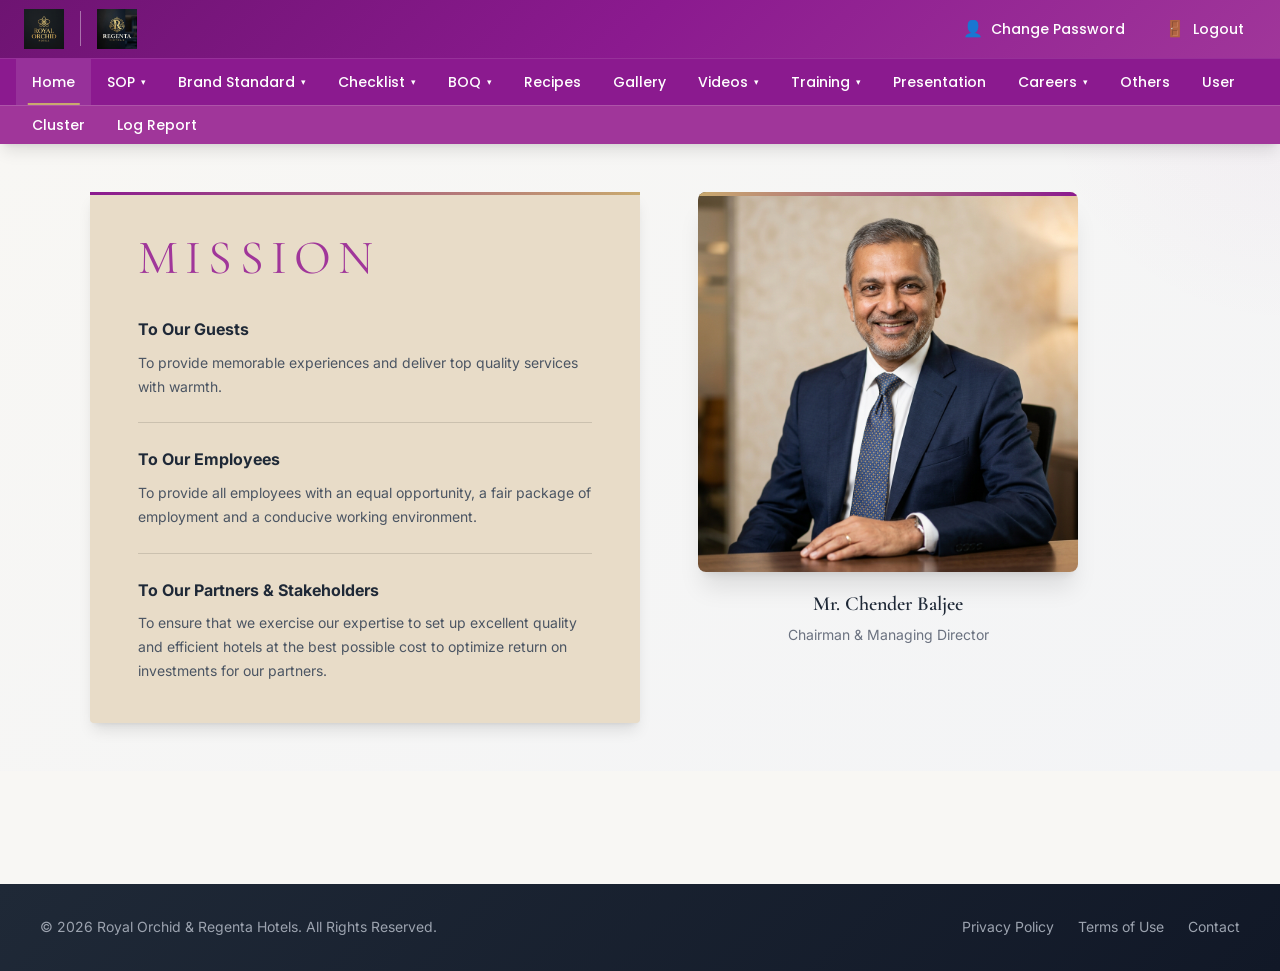
==== index.html @ 559117bc "Initial SOP Portal - Main page with mission section, navigation, and branding" ====
<!DOCTYPE html>
<html lang="en">
<head>
  <meta charset="UTF-8">
  <meta name="viewport" content="width=device-width, initial-scale=1.0">
  <meta name="description" content="Royal Orchid & Regenta Hotels - Standard Operating Procedures Portal. Access SOPs, Brand Standards, Checklists, Training materials and more.">
  <meta name="keywords" content="Royal Orchid Hotels, Regenta Hotels, SOP, Standard Operating Procedures, Hotel Management">
  <title>SOP Portal | Royal Orchid & Regenta Hotels</title>

  <!-- Stylesheets -->
  <link rel="stylesheet" href="css/index.css">
  <link rel="stylesheet" href="css/navbar.css">
  <link rel="stylesheet" href="css/components.css">
  <link rel="stylesheet" href="css/pages.css">

  <!-- Favicon -->
  <link rel="icon" type="image/png" href="assets/images/royal-orchid-logo.png">
</head>
<body>

  <!-- ===================================
       Site Header & Navigation
       =================================== -->
  <header class="site-header" id="siteHeader">

    <!-- Top Bar: Logos + User Actions -->
    <div class="top-bar">
      <div class="logo-section">
        <a href="index.html" title="Royal Orchid Hotels">
          <img src="assets/images/royal-orchid-logo.png" alt="Royal Orchid Hotels Logo" id="logoRoyalOrchid">
        </a>
        <div class="logo-divider"></div>
        <a href="index.html" title="Regenta Hotels">
          <img src="assets/images/regenta-logo.png" alt="Regenta Hotels Logo" id="logoRegenta">
        </a>
      </div>

      <div class="user-actions">
        <a href="#" id="changePasswordBtn" title="Change Password">
          <span class="icon">👤</span>
          <span>Change Password</span>
        </a>
        <a href="#" id="logoutBtn" title="Logout">
          <span class="icon">🚪</span>
          <span>Logout</span>
        </a>
      </div>
    </div>

    <!-- Primary Navigation -->
    <nav class="primary-nav" id="primaryNav" aria-label="Main Navigation">
      <button class="mobile-menu-toggle" id="mobileMenuToggle" aria-label="Toggle Menu">
        <span class="hamburger-icon">☰</span>
      </button>

      <div class="nav-container" id="navContainer">
        <ul class="nav-list">

          <!-- Home -->
          <li class="nav-item">
            <a href="index.html" class="nav-link active" id="navHome">Home</a>
          </li>

          <!-- SOP Dropdown -->
          <li class="nav-item has-dropdown">
            <a href="#" class="nav-link" id="navSOP">
              SOP <span class="dropdown-arrow">▾</span>
            </a>
            <div class="dropdown-menu" id="dropdownSOP">
              <a href="pages/sop.html?cat=front-office">Front Office</a>
              <a href="pages/sop.html?cat=housekeeping">Housekeeping</a>
              <a href="pages/sop.html?cat=food-beverage">Food & Beverage</a>
              <a href="pages/sop.html?cat=kitchen">Kitchen</a>
              <a href="pages/sop.html?cat=engineering">Engineering</a>
              <a href="pages/sop.html?cat=security">Security</a>
              <a href="pages/sop.html?cat=hr">Human Resources</a>
              <a href="pages/sop.html?cat=finance">Finance</a>
              <a href="pages/sop.html?cat=sales">Sales & Marketing</a>
              <a href="pages/sop.html?cat=it">IT</a>
            </div>
          </li>

          <!-- Brand Standard Dropdown -->
          <li class="nav-item has-dropdown">
            <a href="#" class="nav-link" id="navBrandStd">
              Brand Standard <span class="dropdown-arrow">▾</span>
            </a>
            <div class="dropdown-menu" id="dropdownBrandStd">
              <a href="pages/brand-standard.html?cat=royal-orchid">Royal Orchid Hotels</a>
              <a href="pages/brand-standard.html?cat=regenta">Regenta Hotels</a>
              <a href="pages/brand-standard.html?cat=regenta-central">Regenta Central</a>
              <a href="pages/brand-standard.html?cat=regenta-place">Regenta Place</a>
              <a href="pages/brand-standard.html?cat=regenta-inn">Regenta Inn</a>
            </div>
          </li>

          <!-- Checklist Dropdown -->
          <li class="nav-item has-dropdown">
            <a href="#" class="nav-link" id="navChecklist">
              Checklist <span class="dropdown-arrow">▾</span>
            </a>
            <div class="dropdown-menu" id="dropdownChecklist">
              <a href="pages/checklist.html?cat=daily">Daily Checklist</a>
              <a href="pages/checklist.html?cat=weekly">Weekly Checklist</a>
              <a href="pages/checklist.html?cat=monthly">Monthly Checklist</a>
              <a href="pages/checklist.html?cat=audit">Audit Checklist</a>
            </div>
          </li>

          <!-- BOQ Dropdown -->
          <li class="nav-item has-dropdown">
            <a href="#" class="nav-link" id="navBOQ">
              BOQ <span class="dropdown-arrow">▾</span>
            </a>
            <div class="dropdown-menu" id="dropdownBOQ">
              <a href="pages/boq.html?cat=rooms">Rooms</a>
              <a href="pages/boq.html?cat=restaurant">Restaurant</a>
              <a href="pages/boq.html?cat=kitchen">Kitchen</a>
              <a href="pages/boq.html?cat=banquet">Banquet</a>
              <a href="pages/boq.html?cat=public-area">Public Area</a>
            </div>
          </li>

          <!-- Recipes -->
          <li class="nav-item">
            <a href="pages/recipes.html" class="nav-link" id="navRecipes">Recipes</a>
          </li>

          <!-- Gallery -->
          <li class="nav-item">
            <a href="pages/gallery.html" class="nav-link" id="navGallery">Gallery</a>
          </li>

          <!-- Videos Dropdown -->
          <li class="nav-item has-dropdown">
            <a href="#" class="nav-link" id="navVideos">
              Videos <span class="dropdown-arrow">▾</span>
            </a>
            <div class="dropdown-menu" id="dropdownVideos">
              <a href="pages/videos.html?cat=training">Training Videos</a>
              <a href="pages/videos.html?cat=brand">Brand Videos</a>
              <a href="pages/videos.html?cat=events">Event Videos</a>
            </div>
          </li>

          <!-- Training Dropdown -->
          <li class="nav-item has-dropdown">
            <a href="#" class="nav-link" id="navTraining">
              Training <span class="dropdown-arrow">▾</span>
            </a>
            <div class="dropdown-menu" id="dropdownTraining">
              <a href="pages/training.html?cat=induction">Induction</a>
              <a href="pages/training.html?cat=department">Department Training</a>
              <a href="pages/training.html?cat=soft-skills">Soft Skills</a>
              <a href="pages/training.html?cat=compliance">Compliance</a>
              <a href="pages/training.html?cat=fire-safety">Fire & Safety</a>
            </div>
          </li>

          <!-- Presentation -->
          <li class="nav-item">
            <a href="pages/presentation.html" class="nav-link" id="navPresentation">Presentation</a>
          </li>

          <!-- Careers Dropdown -->
          <li class="nav-item has-dropdown">
            <a href="#" class="nav-link" id="navCareers">
              Careers <span class="dropdown-arrow">▾</span>
            </a>
            <div class="dropdown-menu" id="dropdownCareers">
              <a href="pages/careers.html?cat=openings">Current Openings</a>
              <a href="pages/careers.html?cat=internships">Internships</a>
              <a href="pages/careers.html?cat=mtp">Management Trainee</a>
            </div>
          </li>

          <!-- Others -->
          <li class="nav-item">
            <a href="pages/others.html" class="nav-link" id="navOthers">Others</a>
          </li>

          <!-- User -->
          <li class="nav-item">
            <a href="pages/user.html" class="nav-link" id="navUser">User</a>
          </li>

        </ul>
      </div>
    </nav>

    <!-- Secondary Navigation -->
    <nav class="secondary-nav" id="secondaryNav" aria-label="Secondary Navigation">
      <ul class="nav-list">
        <li class="nav-item">
          <a href="pages/cluster.html" class="nav-link" id="navCluster">Cluster</a>
        </li>
        <li class="nav-item">
          <a href="pages/log-report.html" class="nav-link" id="navLogReport">Log Report</a>
        </li>
      </ul>
    </nav>

  </header>

  <!-- ===================================
       Main Content - Mission Section
       =================================== -->
  <main class="main-content" id="mainContent">

    <section class="mission-section" id="missionSection">
      <div class="mission-wrapper">

        <!-- Mission Statement Card -->
        <div class="mission-card" id="missionCard">
          <h1 class="mission-title">MISSION</h1>

          <div class="mission-item stagger-1 animate-fade-in-up" style="opacity:0;">
            <h3>To Our Guests</h3>
            <p>To provide memorable experiences and deliver top quality services with warmth.</p>
          </div>

          <div class="mission-item stagger-2 animate-fade-in-up" style="opacity:0;">
            <h3>To Our Employees</h3>
            <p>To provide all employees with an equal opportunity, a fair package of employment and a conducive working environment.</p>
          </div>

          <div class="mission-item stagger-3 animate-fade-in-up" style="opacity:0;">
            <h3>To Our Partners &amp; Stakeholders</h3>
            <p>To ensure that we exercise our expertise to set up excellent quality and efficient hotels at the best possible cost to optimize return on investments for our partners.</p>
          </div>
        </div>

        <!-- Chairman Photo -->
        <div class="chairman-section" id="chairmanSection">
          <div class="chairman-photo-wrapper">
            <img src="assets/images/chairman.png" alt="Chairman - Royal Orchid & Regenta Hotels" id="chairmanPhoto">
          </div>
          <p class="chairman-name">Mr. Chender Baljee</p>
          <p class="chairman-title">Chairman & Managing Director</p>
        </div>

      </div>
    </section>

  </main>

  <!-- ===================================
       Footer
       =================================== -->
  <footer class="site-footer" id="siteFooter">
    <div class="footer-content">
      <p>&copy; 2026 Royal Orchid & Regenta Hotels. All Rights Reserved.</p>
      <div class="footer-links">
        <a href="#">Privacy Policy</a>
        <a href="#">Terms of Use</a>
        <a href="#">Contact</a>
      </div>
    </div>
  </footer>

  <!-- ===================================
       Change Password Modal
       =================================== -->
  <div class="modal-overlay" id="changePasswordModal">
    <div class="modal">
      <div class="modal-header">
        <h2>Change Password</h2>
        <button class="modal-close" aria-label="Close">&times;</button>
      </div>
      <form>
        <div class="modal-body">
          <div class="form-group">
            <label class="form-label" for="currentPassword">Current Password</label>
            <input type="password" class="form-input" id="currentPassword" required placeholder="Enter current password">
          </div>
          <div class="form-group">
            <label class="form-label" for="newPassword">New Password</label>
            <input type="password" class="form-input" id="newPassword" required placeholder="Enter new password">
          </div>
          <div class="form-group">
            <label class="form-label" for="confirmPassword">Confirm New Password</label>
            <input type="password" class="form-input" id="confirmPassword" required placeholder="Confirm new password">
          </div>
        </div>
        <div class="modal-footer">
          <button type="button" class="btn btn-outline btn-cancel">Cancel</button>
          <button type="submit" class="btn btn-primary">Update Password</button>
        </div>
      </form>
    </div>
  </div>

  <!-- Scripts -->
  <script src="js/navbar.js"></script>
  <script src="js/app.js"></script>

</body>
</html>
---- css/index.css ----
/* ===================================
   SOP Portal - Design System & Base
   Royal Orchid & Regenta Hotels
   =================================== */

/* Google Fonts */
@import url('https://fonts.googleapis.com/css2?family=Cormorant+Garamond:ital,wght@0,400;0,500;0,600;0,700;1,400;1,500&family=Inter:wght@300;400;500;600;700&family=Poppins:wght@300;400;500;600;700&display=swap');

/* CSS Custom Properties */
:root {
  /* Primary Colors */
  --primary-purple: #8B1A8F;
  --primary-purple-dark: #6E1472;
  --primary-purple-light: #A0369A;
  --primary-magenta: #9C27B0;
  
  /* Accent Colors */
  --accent-cream: #E8DCC8;
  --accent-beige: #D4C5A9;
  --accent-gold: #C9A96E;
  --accent-warm: #F5F0E8;
  
  /* Neutral Colors */
  --white: #FFFFFF;
  --off-white: #F8F7F4;
  --gray-100: #F3F4F6;
  --gray-200: #E5E7EB;
  --gray-300: #D1D5DB;
  --gray-400: #9CA3AF;
  --gray-500: #6B7280;
  --gray-600: #4B5563;
  --gray-700: #374151;
  --gray-800: #1F2937;
  --gray-900: #111827;
  --black: #000000;
  
  /* Typography */
  --font-heading: 'Cormorant Garamond', Georgia, serif;
  --font-body: 'Inter', -apple-system, BlinkMacSystemFont, sans-serif;
  --font-nav: 'Poppins', sans-serif;
  
  /* Font Sizes */
  --text-xs: 0.75rem;
  --text-sm: 0.875rem;
  --text-base: 1rem;
  --text-lg: 1.125rem;
  --text-xl: 1.25rem;
  --text-2xl: 1.5rem;
  --text-3xl: 1.875rem;
  --text-4xl: 2.25rem;
  --text-5xl: 3rem;
  
  /* Spacing */
  --space-1: 0.25rem;
  --space-2: 0.5rem;
  --space-3: 0.75rem;
  --space-4: 1rem;
  --space-5: 1.25rem;
  --space-6: 1.5rem;
  --space-8: 2rem;
  --space-10: 2.5rem;
  --space-12: 3rem;
  --space-16: 4rem;
  --space-20: 5rem;
  
  /* Shadows */
  --shadow-sm: 0 1px 2px rgba(0, 0, 0, 0.05);
  --shadow-md: 0 4px 6px -1px rgba(0, 0, 0, 0.1), 0 2px 4px -2px rgba(0, 0, 0, 0.1);
  --shadow-lg: 0 10px 15px -3px rgba(0, 0, 0, 0.1), 0 4px 6px -4px rgba(0, 0, 0, 0.1);
  --shadow-xl: 0 20px 25px -5px rgba(0, 0, 0, 0.1), 0 8px 10px -6px rgba(0, 0, 0, 0.1);
  
  /* Border Radius */
  --radius-sm: 0.25rem;
  --radius-md: 0.375rem;
  --radius-lg: 0.5rem;
  --radius-xl: 0.75rem;
  --radius-2xl: 1rem;
  --radius-full: 9999px;
  
  /* Transitions */
  --transition-fast: 150ms ease;
  --transition-base: 250ms ease;
  --transition-slow: 350ms ease;
  
  /* Z-index */
  --z-dropdown: 100;
  --z-sticky: 200;
  --z-modal: 300;
  --z-toast: 400;
}

/* Reset */
*,
*::before,
*::after {
  margin: 0;
  padding: 0;
  box-sizing: border-box;
}

html {
  font-size: 16px;
  scroll-behavior: smooth;
  -webkit-font-smoothing: antialiased;
  -moz-osx-font-smoothing: grayscale;
}

body {
  font-family: var(--font-body);
  font-size: var(--text-base);
  line-height: 1.6;
  color: var(--gray-800);
  background-color: var(--off-white);
  min-height: 100vh;
  overflow-x: hidden;
}

a {
  text-decoration: none;
  color: inherit;
  transition: color var(--transition-fast);
}

ul, ol {
  list-style: none;
}

img {
  max-width: 100%;
  height: auto;
  display: block;
}

button {
  cursor: pointer;
  border: none;
  outline: none;
  background: none;
  font-family: inherit;
}

/* ===================================
   Utility Classes
   =================================== */
.container {
  width: 100%;
  max-width: 1200px;
  margin: 0 auto;
  padding: 0 var(--space-4);
}

.container-fluid {
  width: 100%;
  padding: 0 var(--space-4);
}

.sr-only {
  position: absolute;
  width: 1px;
  height: 1px;
  padding: 0;
  margin: -1px;
  overflow: hidden;
  clip: rect(0, 0, 0, 0);
  white-space: nowrap;
  border: 0;
}

/* ===================================
   Animations
   =================================== */
@keyframes fadeIn {
  from { opacity: 0; }
  to { opacity: 1; }
}

@keyframes fadeInUp {
  from {
    opacity: 0;
    transform: translateY(20px);
  }
  to {
    opacity: 1;
    transform: translateY(0);
  }
}

@keyframes fadeInDown {
  from {
    opacity: 0;
    transform: translateY(-10px);
  }
  to {
    opacity: 1;
    transform: translateY(0);
  }
}

@keyframes slideDown {
  from {
    opacity: 0;
    transform: translateY(-5px);
    max-height: 0;
  }
  to {
    opacity: 1;
    transform: translateY(0);
    max-height: 500px;
  }
}

@keyframes pulse {
  0%, 100% { transform: scale(1); }
  50% { transform: scale(1.02); }
}

@keyframes shimmer {
  0% { background-position: -200% 0; }
  100% { background-position: 200% 0; }
}

.animate-fade-in {
  animation: fadeIn 0.6s ease forwards;
}

.animate-fade-in-up {
  animation: fadeInUp 0.6s ease forwards;
}

/* Stagger animations */
.stagger-1 { animation-delay: 0.1s; }
.stagger-2 { animation-delay: 0.2s; }
.stagger-3 { animation-delay: 0.3s; }
.stagger-4 { animation-delay: 0.4s; }
.stagger-5 { animation-delay: 0.5s; }

/* ===================================
   Scrollbar Styling
   =================================== */
::-webkit-scrollbar {
  width: 8px;
}

::-webkit-scrollbar-track {
  background: var(--gray-100);
}

::-webkit-scrollbar-thumb {
  background: var(--primary-purple-light);
  border-radius: var(--radius-full);
}

::-webkit-scrollbar-thumb:hover {
  background: var(--primary-purple);
}
---- css/navbar.css ----
/* ===================================
   Navigation Bar Styles
   SOP Portal - Royal Orchid & Regenta
   =================================== */

/* Header Container */
.site-header {
  position: sticky;
  top: 0;
  z-index: var(--z-sticky);
  box-shadow: var(--shadow-lg);
}

/* Top Bar - Logo + User Actions */
.top-bar {
  background: linear-gradient(135deg, var(--primary-purple-dark) 0%, var(--primary-purple) 50%, var(--primary-purple-light) 100%);
  padding: var(--space-2) var(--space-6);
  display: flex;
  align-items: center;
  justify-content: space-between;
  min-height: 55px;
}

.logo-section {
  display: flex;
  align-items: center;
  gap: var(--space-4);
}

.logo-section img {
  height: 40px;
  width: auto;
  object-fit: contain;
  filter: brightness(1.1);
  transition: transform var(--transition-base);
}

.logo-section img:hover {
  transform: scale(1.05);
}

.logo-divider {
  width: 1px;
  height: 35px;
  background: rgba(255, 255, 255, 0.4);
}

.user-actions {
  display: flex;
  align-items: center;
  gap: var(--space-4);
}

.user-actions a,
.user-actions button {
  color: var(--white);
  font-family: var(--font-nav);
  font-size: var(--text-sm);
  font-weight: 500;
  display: flex;
  align-items: center;
  gap: var(--space-2);
  padding: var(--space-2) var(--space-3);
  border-radius: var(--radius-md);
  transition: all var(--transition-fast);
  white-space: nowrap;
}

.user-actions a:hover,
.user-actions button:hover {
  background: rgba(255, 255, 255, 0.15);
  transform: translateY(-1px);
}

.user-actions .icon {
  font-size: var(--text-base);
}

/* Primary Navigation */
.primary-nav {
  background: var(--primary-purple);
  border-top: 1px solid rgba(255, 255, 255, 0.1);
}

.nav-container {
  display: flex;
  align-items: center;
  flex-wrap: wrap;
  padding: 0 var(--space-4);
}

.nav-list {
  display: flex;
  align-items: center;
  flex-wrap: wrap;
}

.nav-item {
  position: relative;
}

.nav-link {
  display: flex;
  align-items: center;
  gap: var(--space-1);
  color: var(--white);
  font-family: var(--font-nav);
  font-size: var(--text-sm);
  font-weight: 500;
  padding: var(--space-3) var(--space-4);
  transition: all var(--transition-fast);
  white-space: nowrap;
  position: relative;
}

.nav-link::after {
  content: '';
  position: absolute;
  bottom: 0;
  left: 50%;
  transform: translateX(-50%);
  width: 0;
  height: 2px;
  background: var(--accent-gold);
  transition: width var(--transition-base);
}

.nav-link:hover {
  background: rgba(255, 255, 255, 0.12);
}

.nav-link:hover::after,
.nav-link.active::after {
  width: 70%;
}

.nav-link.active {
  background: rgba(255, 255, 255, 0.1);
}

.nav-link .dropdown-arrow {
  font-size: 0.65em;
  transition: transform var(--transition-fast);
  margin-left: 2px;
}

.nav-item:hover .dropdown-arrow,
.nav-item.open .dropdown-arrow {
  transform: rotate(180deg);
}

/* Dropdown Menus */
.dropdown-menu {
  position: absolute;
  top: 100%;
  left: 0;
  min-width: 220px;
  background: var(--white);
  box-shadow: var(--shadow-xl);
  border-radius: 0 0 var(--radius-lg) var(--radius-lg);
  opacity: 0;
  visibility: hidden;
  transform: translateY(-5px);
  transition: all var(--transition-base);
  z-index: var(--z-dropdown);
  overflow: hidden;
}

.nav-item:hover .dropdown-menu,
.nav-item.open .dropdown-menu {
  opacity: 1;
  visibility: visible;
  transform: translateY(0);
}

.dropdown-menu a {
  display: block;
  padding: var(--space-3) var(--space-5);
  color: var(--gray-700);
  font-family: var(--font-nav);
  font-size: var(--text-sm);
  font-weight: 400;
  transition: all var(--transition-fast);
  border-left: 3px solid transparent;
}

.dropdown-menu a:hover {
  background: var(--accent-warm);
  color: var(--primary-purple);
  border-left-color: var(--primary-purple);
  padding-left: calc(var(--space-5) + 4px);
}

.dropdown-menu .dropdown-divider {
  height: 1px;
  background: var(--gray-200);
  margin: var(--space-1) 0;
}

/* Secondary Navigation */
.secondary-nav {
  background: var(--primary-purple-light);
  border-top: 1px solid rgba(255, 255, 255, 0.15);
}

.secondary-nav .nav-list {
  padding: 0 var(--space-4);
}

.secondary-nav .nav-link {
  font-size: var(--text-sm);
  padding: var(--space-2) var(--space-4);
}

/* Mobile Menu Toggle */
.mobile-menu-toggle {
  display: none;
  color: var(--white);
  font-size: 1.5rem;
  padding: var(--space-2);
  cursor: pointer;
  border-radius: var(--radius-md);
  transition: background var(--transition-fast);
}

.mobile-menu-toggle:hover {
  background: rgba(255, 255, 255, 0.15);
}

/* ===================================
   Responsive Navigation
   =================================== */
@media (max-width: 1024px) {
  .nav-link {
    font-size: 0.8rem;
    padding: var(--space-2) var(--space-3);
  }
}

@media (max-width: 768px) {
  .mobile-menu-toggle {
    display: block;
  }

  .top-bar {
    padding: var(--space-2) var(--space-4);
  }

  .logo-section img {
    height: 30px;
  }

  .user-actions a span,
  .user-actions button span {
    display: none;
  }

  .primary-nav .nav-container {
    display: none;
    flex-direction: column;
    align-items: stretch;
    padding: 0;
  }

  .primary-nav .nav-container.open {
    display: flex;
    animation: fadeInDown 0.3s ease;
  }

  .nav-list {
    flex-direction: column;
    width: 100%;
  }

  .nav-link {
    padding: var(--space-3) var(--space-5);
    border-bottom: 1px solid rgba(255, 255, 255, 0.08);
    font-size: var(--text-sm);
  }

  .nav-link::after {
    display: none;
  }

  .dropdown-menu {
    position: static;
    box-shadow: none;
    background: rgba(0, 0, 0, 0.15);
    border-radius: 0;
    max-height: 0;
    overflow: hidden;
    transition: max-height var(--transition-slow), opacity var(--transition-base);
  }

  .nav-item.open .dropdown-menu {
    max-height: 500px;
  }

  .dropdown-menu a {
    color: rgba(255, 255, 255, 0.9);
    padding-left: var(--space-10);
    border-left: none;
  }

  .dropdown-menu a:hover {
    background: rgba(255, 255, 255, 0.1);
    color: var(--white);
    border-left: none;
    padding-left: var(--space-10);
  }

  .secondary-nav .nav-list {
    padding: 0;
  }
}
---- css/components.css ----
/* ===================================
   Reusable Component Styles
   =================================== */

/* Buttons */
.btn {
  display: inline-flex;
  align-items: center;
  justify-content: center;
  gap: var(--space-2);
  padding: var(--space-3) var(--space-6);
  font-family: var(--font-nav);
  font-size: var(--text-sm);
  font-weight: 500;
  border-radius: var(--radius-md);
  transition: all var(--transition-base);
  cursor: pointer;
  border: none;
  outline: none;
  white-space: nowrap;
}

.btn-primary {
  background: var(--primary-purple);
  color: var(--white);
}

.btn-primary:hover {
  background: var(--primary-purple-dark);
  transform: translateY(-1px);
  box-shadow: var(--shadow-md);
}

.btn-outline {
  background: transparent;
  border: 1.5px solid var(--primary-purple);
  color: var(--primary-purple);
}

.btn-outline:hover {
  background: var(--primary-purple);
  color: var(--white);
  transform: translateY(-1px);
}

.btn-ghost {
  background: rgba(255, 255, 255, 0.1);
  color: var(--white);
}

.btn-ghost:hover {
  background: rgba(255, 255, 255, 0.2);
}

/* Cards */
.card {
  background: var(--white);
  border-radius: var(--radius-lg);
  box-shadow: var(--shadow-md);
  overflow: hidden;
  transition: all var(--transition-base);
}

.card:hover {
  box-shadow: var(--shadow-xl);
  transform: translateY(-2px);
}

.card-header {
  padding: var(--space-5) var(--space-6);
  border-bottom: 1px solid var(--gray-200);
}

.card-body {
  padding: var(--space-6);
}

.card-footer {
  padding: var(--space-4) var(--space-6);
  border-top: 1px solid var(--gray-200);
  background: var(--gray-100);
}

/* Modal */
.modal-overlay {
  position: fixed;
  top: 0;
  left: 0;
  right: 0;
  bottom: 0;
  background: rgba(0, 0, 0, 0.5);
  display: none;
  align-items: center;
  justify-content: center;
  z-index: var(--z-modal);
  backdrop-filter: blur(4px);
}

.modal-overlay.active {
  display: flex;
  animation: fadeIn 0.2s ease;
}

.modal {
  background: var(--white);
  border-radius: var(--radius-xl);
  box-shadow: var(--shadow-xl);
  max-width: 480px;
  width: 90%;
  max-height: 85vh;
  overflow-y: auto;
  animation: fadeInUp 0.3s ease;
}

.modal-header {
  padding: var(--space-6);
  border-bottom: 1px solid var(--gray-200);
  display: flex;
  justify-content: space-between;
  align-items: center;
}

.modal-header h2 {
  font-family: var(--font-nav);
  font-size: var(--text-lg);
  font-weight: 600;
  color: var(--gray-800);
}

.modal-close {
  font-size: var(--text-xl);
  color: var(--gray-400);
  cursor: pointer;
  padding: var(--space-1);
  transition: color var(--transition-fast);
}

.modal-close:hover {
  color: var(--gray-700);
}

.modal-body {
  padding: var(--space-6);
}

.modal-footer {
  padding: var(--space-4) var(--space-6);
  border-top: 1px solid var(--gray-200);
  display: flex;
  justify-content: flex-end;
  gap: var(--space-3);
}

/* Form Elements */
.form-group {
  margin-bottom: var(--space-5);
}

.form-label {
  display: block;
  font-size: var(--text-sm);
  font-weight: 500;
  color: var(--gray-700);
  margin-bottom: var(--space-2);
}

.form-input {
  width: 100%;
  padding: var(--space-3) var(--space-4);
  border: 1.5px solid var(--gray-300);
  border-radius: var(--radius-md);
  font-family: var(--font-body);
  font-size: var(--text-sm);
  transition: all var(--transition-fast);
  color: var(--gray-800);
  background: var(--white);
}

.form-input:focus {
  outline: none;
  border-color: var(--primary-purple);
  box-shadow: 0 0 0 3px rgba(139, 26, 143, 0.1);
}

/* Toast Notifications */
.toast-container {
  position: fixed;
  top: var(--space-6);
  right: var(--space-6);
  z-index: var(--z-toast);
  display: flex;
  flex-direction: column;
  gap: var(--space-3);
}

.toast {
  background: var(--white);
  border-radius: var(--radius-lg);
  box-shadow: var(--shadow-xl);
  padding: var(--space-4) var(--space-5);
  min-width: 300px;
  display: flex;
  align-items: center;
  gap: var(--space-3);
  animation: fadeInDown 0.3s ease;
  border-left: 4px solid var(--primary-purple);
}

.toast.success { border-left-color: #10B981; }
.toast.error { border-left-color: #EF4444; }
.toast.warning { border-left-color: #F59E0B; }

/* Loading Spinner */
.spinner {
  width: 32px;
  height: 32px;
  border: 3px solid var(--gray-200);
  border-top-color: var(--primary-purple);
  border-radius: 50%;
  animation: spin 0.8s linear infinite;
}

@keyframes spin {
  to { transform: rotate(360deg); }
}

/* Badge */
.badge {
  display: inline-flex;
  align-items: center;
  padding: var(--space-1) var(--space-3);
  font-size: var(--text-xs);
  font-weight: 600;
  border-radius: var(--radius-full);
  background: var(--primary-purple);
  color: var(--white);
}

.badge-outline {
  background: transparent;
  border: 1px solid var(--primary-purple);
  color: var(--primary-purple);
}
---- css/pages.css ----
/* ===================================
   Page-Specific Styles
   SOP Portal - Royal Orchid & Regenta
   =================================== */

/* ===================================
   Home Page - Mission Section
   =================================== */
.main-content {
  min-height: calc(100vh - 160px);
}

/* Hero / Mission Section */
.mission-section {
  display: flex;
  justify-content: center;
  align-items: flex-start;
  padding: var(--space-12) var(--space-4);
  background: linear-gradient(145deg, var(--off-white) 0%, var(--gray-100) 100%);
  position: relative;
  overflow: hidden;
}

.mission-section::before {
  content: '';
  position: absolute;
  top: -50%;
  right: -20%;
  width: 500px;
  height: 500px;
  background: radial-gradient(circle, rgba(139, 26, 143, 0.04) 0%, transparent 70%);
  border-radius: 50%;
}

.mission-wrapper {
  display: flex;
  gap: var(--space-12);
  max-width: 1100px;
  width: 100%;
  align-items: flex-start;
  animation: fadeInUp 0.8s ease;
}

/* Mission Card */
.mission-card {
  background: var(--accent-cream);
  padding: var(--space-10) var(--space-12);
  max-width: 550px;
  flex: 1;
  position: relative;
  box-shadow: var(--shadow-lg);
  border-radius: var(--radius-sm);
}

.mission-card::before {
  content: '';
  position: absolute;
  top: 0;
  left: 0;
  right: 0;
  height: 3px;
  background: linear-gradient(90deg, var(--primary-purple), var(--accent-gold));
}

.mission-title {
  font-family: var(--font-heading);
  font-size: var(--text-5xl);
  font-weight: 400;
  color: var(--primary-purple-light);
  letter-spacing: 0.15em;
  margin-bottom: var(--space-8);
  line-height: 1.1;
  opacity: 0;
  animation: fadeInUp 0.8s ease 0.2s forwards;
}

.mission-item {
  margin-bottom: var(--space-6);
  padding-bottom: var(--space-6);
  border-bottom: 1px solid rgba(0, 0, 0, 0.12);
  opacity: 0;
  animation: fadeInUp 0.6s ease forwards;
}

.mission-item:last-child {
  margin-bottom: 0;
  padding-bottom: 0;
  border-bottom: none;
}

.mission-item h3 {
  font-family: var(--font-body);
  font-size: var(--text-base);
  font-weight: 700;
  color: var(--gray-800);
  margin-bottom: var(--space-2);
}

.mission-item p {
  font-family: var(--font-body);
  font-size: var(--text-sm);
  font-weight: 400;
  color: var(--gray-600);
  line-height: 1.7;
}

/* Chairman Photo */
.chairman-section {
  flex: 0 0 400px;
  display: flex;
  flex-direction: column;
  align-items: center;
  opacity: 0;
  animation: fadeInUp 0.8s ease 0.4s forwards;
}

.chairman-photo-wrapper {
  width: 100%;
  max-width: 380px;
  position: relative;
  overflow: hidden;
  border-radius: var(--radius-lg);
  box-shadow: var(--shadow-xl);
}

.chairman-photo-wrapper::before {
  content: '';
  position: absolute;
  top: 0;
  left: 0;
  right: 0;
  height: 4px;
  background: linear-gradient(90deg, var(--accent-gold), var(--primary-purple));
  z-index: 1;
}

.chairman-photo-wrapper img {
  width: 100%;
  height: auto;
  display: block;
  transition: transform var(--transition-slow);
}

.chairman-photo-wrapper:hover img {
  transform: scale(1.02);
}

.chairman-name {
  text-align: center;
  margin-top: var(--space-4);
  font-family: var(--font-heading);
  font-size: var(--text-xl);
  font-weight: 600;
  color: var(--gray-800);
}

.chairman-title {
  text-align: center;
  font-family: var(--font-body);
  font-size: var(--text-sm);
  color: var(--gray-500);
  margin-top: var(--space-1);
}

/* ===================================
   Footer
   =================================== */
.site-footer {
  background: linear-gradient(135deg, var(--gray-800) 0%, var(--gray-900) 100%);
  color: var(--gray-400);
  padding: var(--space-8) var(--space-4);
}

.footer-content {
  max-width: 1200px;
  margin: 0 auto;
  display: flex;
  justify-content: space-between;
  align-items: center;
  flex-wrap: wrap;
  gap: var(--space-4);
}

.footer-content p {
  font-size: var(--text-sm);
}

.footer-links {
  display: flex;
  gap: var(--space-6);
}

.footer-links a {
  color: var(--gray-400);
  font-size: var(--text-sm);
  transition: color var(--transition-fast);
}

.footer-links a:hover {
  color: var(--accent-gold);
}

/* ===================================
   Responsive - Pages
   =================================== */
@media (max-width: 900px) {
  .mission-wrapper {
    flex-direction: column;
    align-items: center;
  }

  .mission-card {
    max-width: 100%;
    padding: var(--space-8);
  }

  .chairman-section {
    flex: none;
    width: 100%;
    max-width: 400px;
  }

  .mission-title {
    font-size: var(--text-4xl);
  }
}

@media (max-width: 480px) {
  .mission-section {
    padding: var(--space-6) var(--space-3);
  }

  .mission-card {
    padding: var(--space-6);
  }

  .mission-title {
    font-size: var(--text-3xl);
  }

  .footer-content {
    flex-direction: column;
    text-align: center;
  }
}
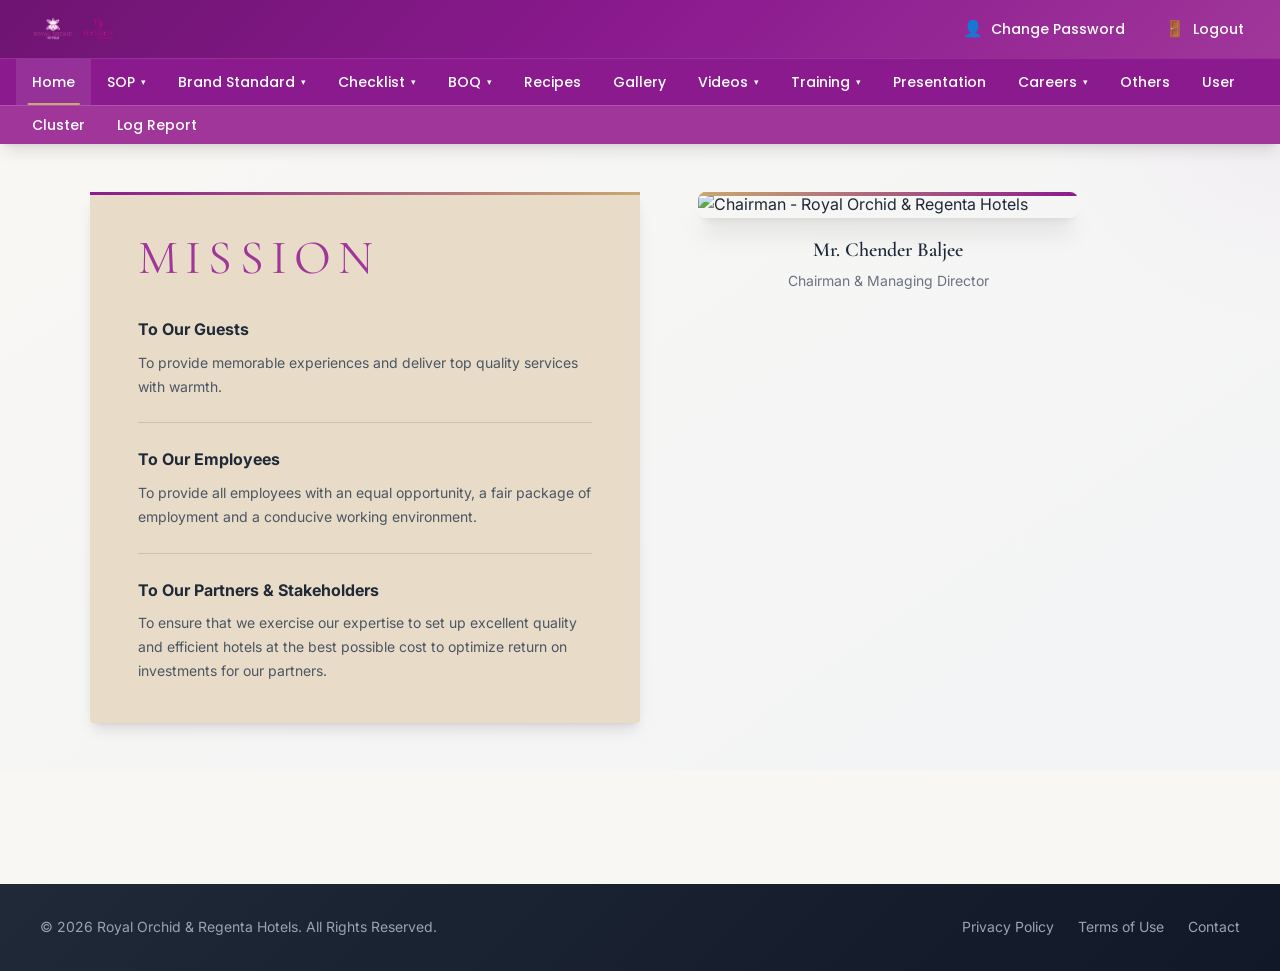
==== commit a7cc8f5d: "Update with official logos and chairman photo" ====
--- a/index.html
+++ b/index.html
@@ -26,12 +26,8 @@
     <!-- Top Bar: Logos + User Actions -->
     <div class="top-bar">
       <div class="logo-section">
-        <a href="index.html" title="Royal Orchid Hotels">
-          <img src="assets/images/royal-orchid-logo.png" alt="Royal Orchid Hotels Logo" id="logoRoyalOrchid">
-        </a>
-        <div class="logo-divider"></div>
-        <a href="index.html" title="Regenta Hotels">
-          <img src="assets/images/regenta-logo.png" alt="Regenta Hotels Logo" id="logoRegenta">
+        <a href="index.html" title="Royal Orchid & Regenta Hotels">
+          <img src="assets/images/logo-combined.png" alt="Royal Orchid & Regenta Hotels Logo" id="logoCombined">
         </a>
       </div>
 
@@ -233,7 +229,7 @@
         <!-- Chairman Photo -->
         <div class="chairman-section" id="chairmanSection">
           <div class="chairman-photo-wrapper">
-            <img src="assets/images/chairman.png" alt="Chairman - Royal Orchid & Regenta Hotels" id="chairmanPhoto">
+            <img src="assets/images/Chairman.png" alt="Chairman - Royal Orchid & Regenta Hotels" id="chairmanPhoto">
           </div>
           <p class="chairman-name">Mr. Chender Baljee</p>
           <p class="chairman-title">Chairman & Managing Director</p>
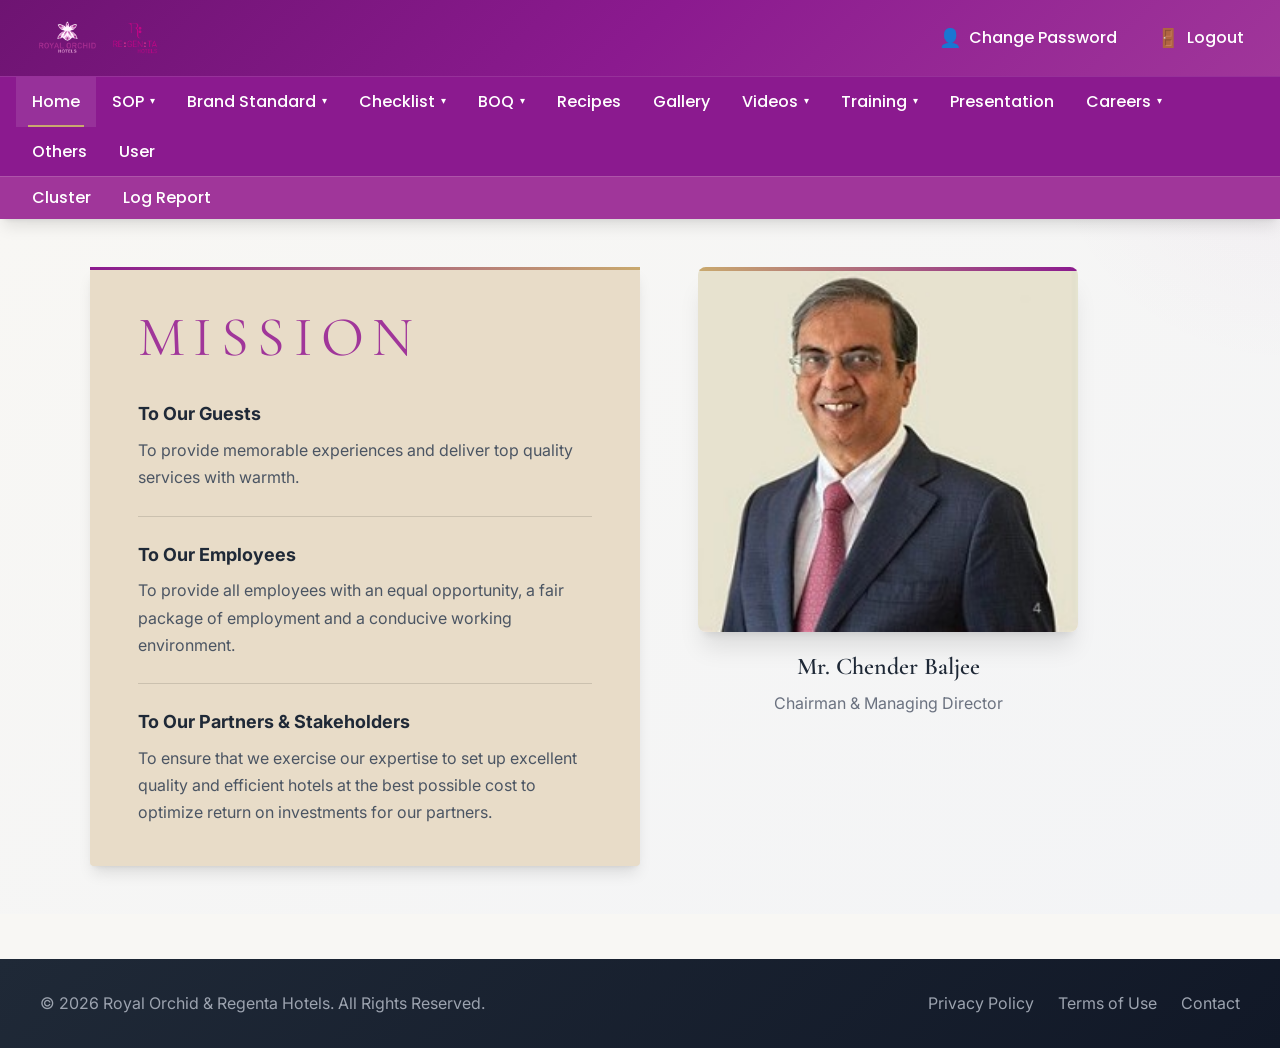
==== commit 94656a9d: "Fix chairman photo case, increase logo and font size" ====
--- a/index.html
+++ b/index.html
@@ -229,7 +229,7 @@
         <!-- Chairman Photo -->
         <div class="chairman-section" id="chairmanSection">
           <div class="chairman-photo-wrapper">
-            <img src="assets/images/Chairman.png" alt="Chairman - Royal Orchid & Regenta Hotels" id="chairmanPhoto">
+            <img src="assets/images/chairman.png" alt="Chairman - Royal Orchid & Regenta Hotels" id="chairmanPhoto">
           </div>
           <p class="chairman-name">Mr. Chender Baljee</p>
           <p class="chairman-title">Chairman & Managing Director</p>
--- a/css/index.css
+++ b/css/index.css
@@ -40,15 +40,15 @@
   --font-nav: 'Poppins', sans-serif;
   
   /* Font Sizes */
-  --text-xs: 0.75rem;
-  --text-sm: 0.875rem;
-  --text-base: 1rem;
-  --text-lg: 1.125rem;
-  --text-xl: 1.25rem;
-  --text-2xl: 1.5rem;
-  --text-3xl: 1.875rem;
-  --text-4xl: 2.25rem;
-  --text-5xl: 3rem;
+  --text-xs: 0.875rem;
+  --text-sm: 1rem;
+  --text-base: 1.125rem;
+  --text-lg: 1.25rem;
+  --text-xl: 1.5rem;
+  --text-2xl: 1.75rem;
+  --text-3xl: 2.25rem;
+  --text-4xl: 2.75rem;
+  --text-5xl: 3.5rem;
   
   /* Spacing */
   --space-1: 0.25rem;
--- a/css/navbar.css
+++ b/css/navbar.css
@@ -28,7 +28,7 @@
 }
 
 .logo-section img {
-  height: 40px;
+  height: 60px;
   width: auto;
   object-fit: contain;
   filter: brightness(1.1);
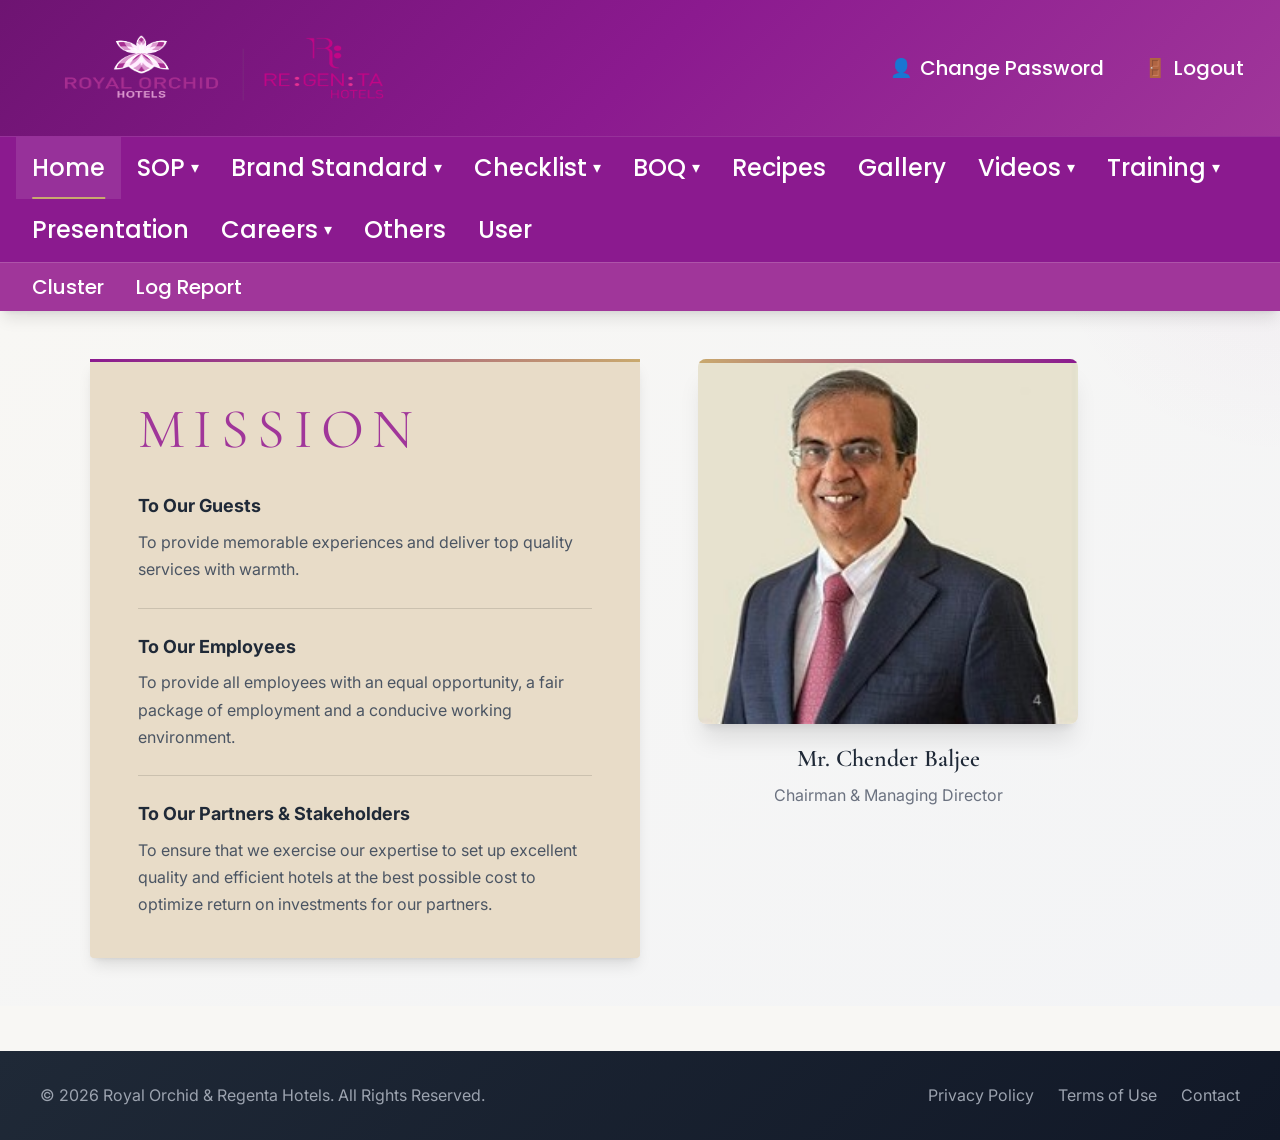
==== commit 80fd262a: "Update SOP dropdown departments" ====
--- a/index.html
+++ b/index.html
@@ -64,15 +64,17 @@
             </a>
             <div class="dropdown-menu" id="dropdownSOP">
               <a href="pages/sop.html?cat=front-office">Front Office</a>
-              <a href="pages/sop.html?cat=housekeeping">Housekeeping</a>
-              <a href="pages/sop.html?cat=food-beverage">Food & Beverage</a>
-              <a href="pages/sop.html?cat=kitchen">Kitchen</a>
+              <a href="pages/sop.html?cat=house-keeping">House Keeping</a>
+              <a href="pages/sop.html?cat=information-technology">Information Technology</a>
+              <a href="pages/sop.html?cat=finance">Finance</a>
+              <a href="pages/sop.html?cat=fnb-production">FNB Production</a>
+              <a href="pages/sop.html?cat=fnb-service">FNB Service</a>
+              <a href="pages/sop.html?cat=human-resource">Human Resource</a>
+              <a href="pages/sop.html?cat=sales-marketing">Sales & Marketing</a>
               <a href="pages/sop.html?cat=engineering">Engineering</a>
+              <a href="pages/sop.html?cat=projects">Projects</a>
               <a href="pages/sop.html?cat=security">Security</a>
-              <a href="pages/sop.html?cat=hr">Human Resources</a>
-              <a href="pages/sop.html?cat=finance">Finance</a>
-              <a href="pages/sop.html?cat=sales">Sales & Marketing</a>
-              <a href="pages/sop.html?cat=it">IT</a>
+              <a href="pages/sop.html?cat=purchase">Purchase</a>
             </div>
           </li>
 
--- a/css/navbar.css
+++ b/css/navbar.css
@@ -28,9 +28,8 @@
 }
 
 .logo-section img {
-  height: 60px;
-  width: auto;
-  object-fit: contain;
+  height: 120px;
+  width: 400px;
   filter: brightness(1.1);
   transition: transform var(--transition-base);
 }
@@ -55,7 +54,7 @@
 .user-actions button {
   color: var(--white);
   font-family: var(--font-nav);
-  font-size: var(--text-sm);
+  font-size: var(--text-lg);
   font-weight: 500;
   display: flex;
   align-items: center;
@@ -105,7 +104,7 @@
   gap: var(--space-1);
   color: var(--white);
   font-family: var(--font-nav);
-  font-size: var(--text-sm);
+  font-size: var(--text-xl);
   font-weight: 500;
   padding: var(--space-3) var(--space-4);
   transition: all var(--transition-fast);
@@ -178,7 +177,7 @@
   padding: var(--space-3) var(--space-5);
   color: var(--gray-700);
   font-family: var(--font-nav);
-  font-size: var(--text-sm);
+  font-size: var(--text-lg);
   font-weight: 400;
   transition: all var(--transition-fast);
   border-left: 3px solid transparent;
@@ -208,7 +207,7 @@
 }
 
 .secondary-nav .nav-link {
-  font-size: var(--text-sm);
+  font-size: var(--text-lg);
   padding: var(--space-2) var(--space-4);
 }
 
--- a/css/pages.css
+++ b/css/pages.css
@@ -242,4 +242,4 @@
     flex-direction: column;
     text-align: center;
   }
-}
+}
